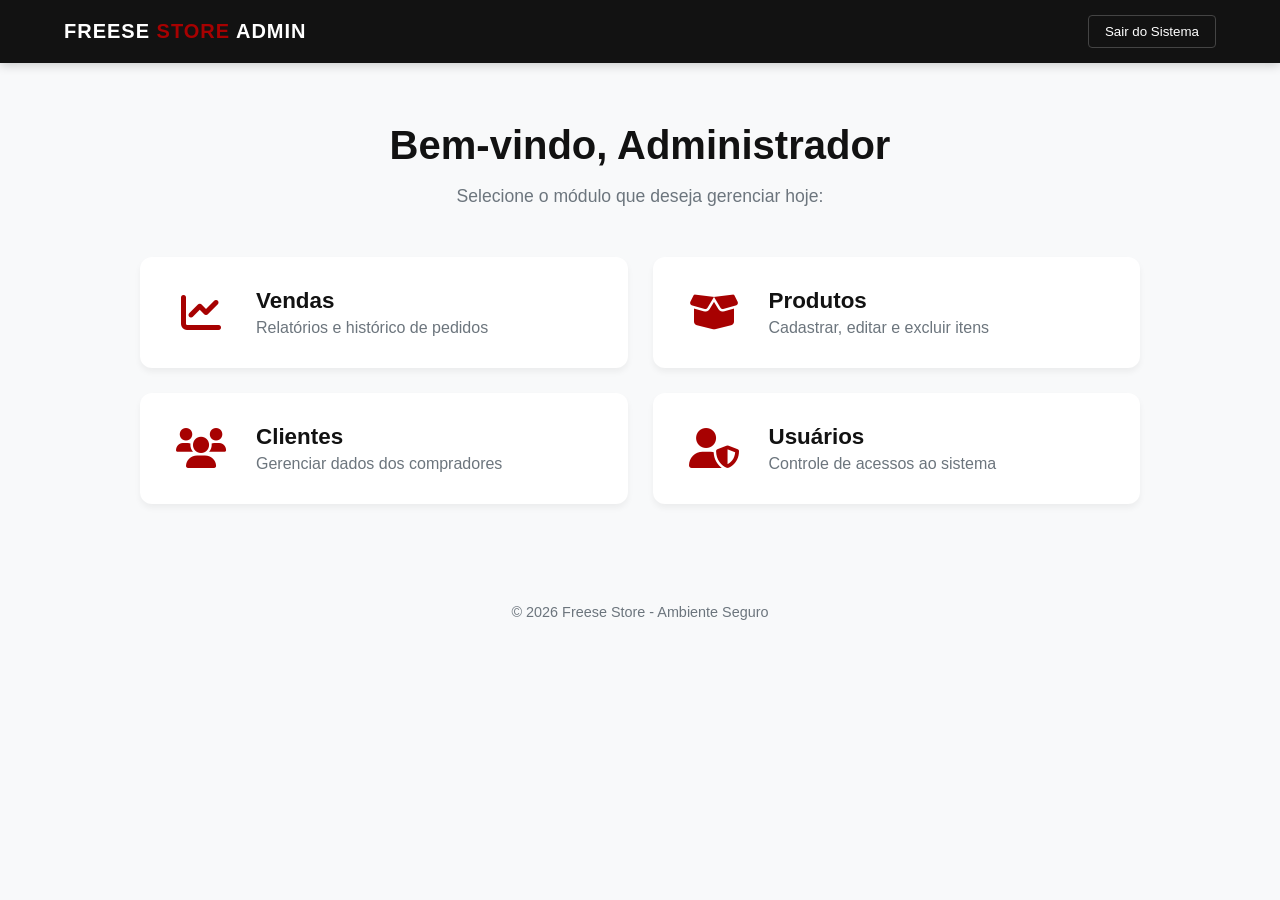
==== front/admin/admin.html @ 4c3542fb "hjksfhkf adsbhf" ====
<!DOCTYPE html>
<html lang="pt-BR">
<head>
    <meta charset="UTF-8">
    <meta name="viewport" content="width=device-width, initial-scale=1.0">
    <title>Painel de Controle - Freese Store</title>
    <link rel="stylesheet" href="/front/admin/admin.css">
    <link rel="stylesheet" href="https://cdnjs.cloudflare.com/ajax/libs/font-awesome/6.0.0/css/all.min.css">
</head>
<body>

    <header class="hub-header">
        <div class="logo">FREESE <span>STORE</span> ADMIN</div>
        <button onclick="logout()" class="btn-sair">Sair do Sistema</button>
    </header>

    <main class="hub-container">
        <div class="hub-intro">
            <h1>Bem-vindo, Administrador</h1>
            <p>Selecione o módulo que deseja gerenciar hoje:</p>
        </div>

        <div class="hub-grid">
            <a href="vendas/vendas.html" class="hub-card">
                <i class="fas fa-chart-line"></i>
                <div class="hub-info">
                    <h3>Vendas</h3>
                    <p>Relatórios e histórico de pedidos</p>
                </div>
            </a>

            <a href="produtos/produtos.html" class="hub-card">
                <i class="fas fa-box-open"></i>
                <div class="hub-info">
                    <h3>Produtos</h3>
                    <p>Cadastrar, editar e excluir itens</p>
                </div>
            </a>

            <a href="clientes/clientes.html" class="hub-card">
                <i class="fas fa-users"></i>
                <div class="hub-info">
                    <h3>Clientes</h3>
                    <p>Gerenciar dados dos compradores</p>
                </div>
            </a>

            <a href="usuarios/usuarios.html" class="hub-card">
                <i class="fas fa-user-shield"></i>
                <div class="hub-info">
                    <h3>Usuários</h3>
                    <p>Controle de acessos ao sistema</p>
                </div>
            </a>
        </div>
    </main>

    <footer class="hub-footer">
        © 2026 Freese Store - Ambiente Seguro
    </footer>

</body>
</html>
---- front/admin/admin.css ----
:root {
    --primary: #a70101;
    --dark: #121212;
    --light-bg: #f8f9fa;
    --white: #ffffff;
    --text-muted: #6c757d;
}

body {
    margin: 0;
    font-family: 'Segoe UI', Arial, sans-serif;
    background-color: var(--light-bg);
    color: var(--dark);
}

/* Header */
.hub-header {
    background-color: var(--dark);
    color: var(--white);
    padding: 15px 5%;
    display: flex;
    justify-content: space-between;
    align-items: center;
    box-shadow: 0 2px 10px rgba(0,0,0,0.2);
}

.logo {
    font-size: 20px;
    font-weight: 900;
    letter-spacing: 1px;
}

.logo span { color: var(--primary); }

.btn-sair {
    background: transparent;
    border: 1px solid #444;
    color: white;
    padding: 8px 16px;
    border-radius: 4px;
    cursor: pointer;
    transition: 0.3s;
}

.btn-sair:hover { background: #333; }

/* Container */
.hub-container {
    max-width: 1000px;
    margin: 60px auto;
    padding: 0 20px;
}

.hub-intro {
    text-align: center;
    margin-bottom: 50px;
}

.hub-intro h1 { font-size: 2.5rem; margin-bottom: 10px; }
.hub-intro p { color: var(--text-muted); font-size: 1.1rem; }

/* Grid de Cards */
.hub-grid {
    display: grid;
    grid-template-columns: repeat(auto-fit, minmax(450px, 1fr));
    gap: 25px;
}

.hub-card {
    background: var(--white);
    text-decoration: none;
    color: inherit;
    display: flex;
    align-items: center;
    padding: 30px;
    border-radius: 12px;
    box-shadow: 0 4px 6px rgba(0,0,0,0.05);
    transition: all 0.3s ease;
    border: 1px solid transparent;
}

.hub-card i {
    font-size: 40px;
    color: var(--primary);
    margin-right: 25px;
    width: 60px;
    text-align: center;
}

.hub-card h3 {
    margin: 0 0 5px 0;
    font-size: 1.4rem;
}

.hub-card p {
    margin: 0;
    color: var(--text-muted);
}

.hub-card:hover {
    transform: translateY(-5px);
    box-shadow: 0 10px 20px rgba(167, 1, 1, 0.1);
    border-color: rgba(167, 1, 1, 0.3);
}

/* Footer */
.hub-footer {
    text-align: center;
    padding: 40px;
    color: var(--text-muted);
    font-size: 0.9rem;
}

/* Ajuste Responsivo */
@media (max-width: 600px) {
    .hub-grid { grid-template-columns: 1fr; }
}
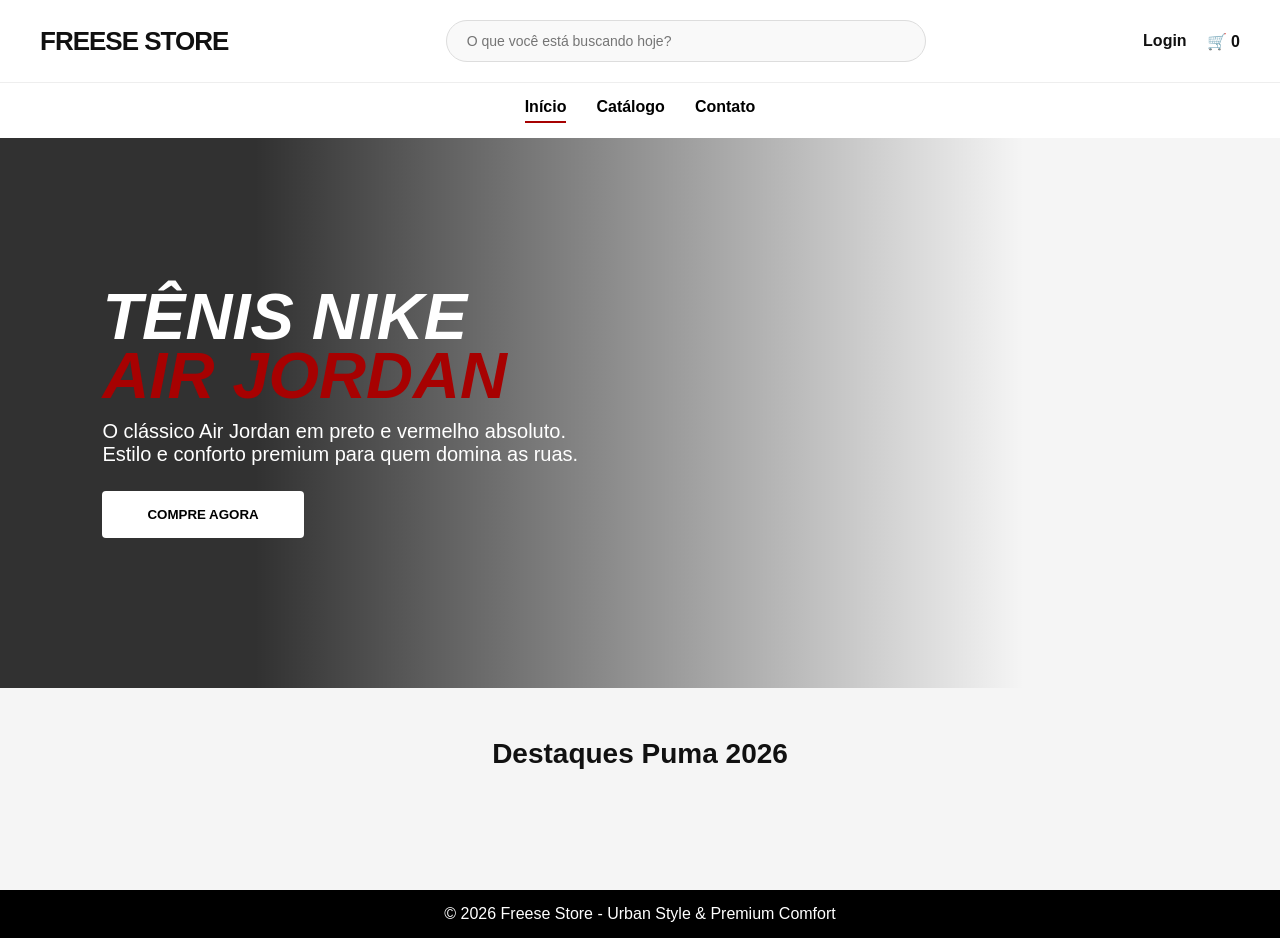
==== commit b2d250b3: "atualizaçao" ====
--- a/front/admin/admin.html
+++ b/front/admin/admin.html
@@ -4,7 +4,7 @@
     <meta charset="UTF-8">
     <meta name="viewport" content="width=device-width, initial-scale=1.0">
     <title>Painel de Controle - Freese Store</title>
-    <link rel="stylesheet" href="/front/admin/admin.css">
+    <link rel="stylesheet" href="admin.css">
     <link rel="stylesheet" href="https://cdnjs.cloudflare.com/ajax/libs/font-awesome/6.0.0/css/all.min.css">
 </head>
 <body>
@@ -14,6 +14,13 @@
         <button onclick="logout()" class="btn-sair">Sair do Sistema</button>
     </header>
 
+    <section class="admin-banner">
+        <div class="banner-content">
+            <h2>MENTALIDADE CAMPEÃ, EXECUÇÃO DE ELITE.</h2>
+            <p>A vitória da Freese Store começa na nossa gestão.</p>
+        </div>
+    </section>
+
     <main class="hub-container">
         <div class="hub-intro">
             <h1>Bem-vindo, Administrador</h1>
@@ -21,7 +28,7 @@
         </div>
 
         <div class="hub-grid">
-            <a href="vendas/vendas.html" class="hub-card">
+            <a href="/front/vendas/vendas.html" class="hub-card">
                 <i class="fas fa-chart-line"></i>
                 <div class="hub-info">
                     <h3>Vendas</h3>
@@ -29,7 +36,7 @@
                 </div>
             </a>
 
-            <a href="produtos/produtos.html" class="hub-card">
+            <a href="/front/produtos/produtos.html" class="hub-card">
                 <i class="fas fa-box-open"></i>
                 <div class="hub-info">
                     <h3>Produtos</h3>
@@ -37,15 +44,7 @@
                 </div>
             </a>
 
-            <a href="clientes/clientes.html" class="hub-card">
-                <i class="fas fa-users"></i>
-                <div class="hub-info">
-                    <h3>Clientes</h3>
-                    <p>Gerenciar dados dos compradores</p>
-                </div>
-            </a>
-
-            <a href="usuarios/usuarios.html" class="hub-card">
+            <a href="/front/usuarios/usuarios.html" class="hub-card">
                 <i class="fas fa-user-shield"></i>
                 <div class="hub-info">
                     <h3>Usuários</h3>
@@ -59,5 +58,21 @@
         © 2026 Freese Store - Ambiente Seguro
     </footer>
 
+    <script>
+        function logout() {
+            if (confirm("Deseja realmente sair do sistema?")) {
+                localStorage.removeItem("usuarioAtivo");
+                localStorage.removeItem("carrinho");
+                window.location.href = "/front/index.html";
+            }
+        }
+
+        const usuario = JSON.parse(localStorage.getItem("usuarioAtivo"));
+
+        if (!usuario || usuario.tipo !== "adm") {
+            window.location.href = "/front/index.html";
+        }
+    </script>
+
 </body>
 </html>
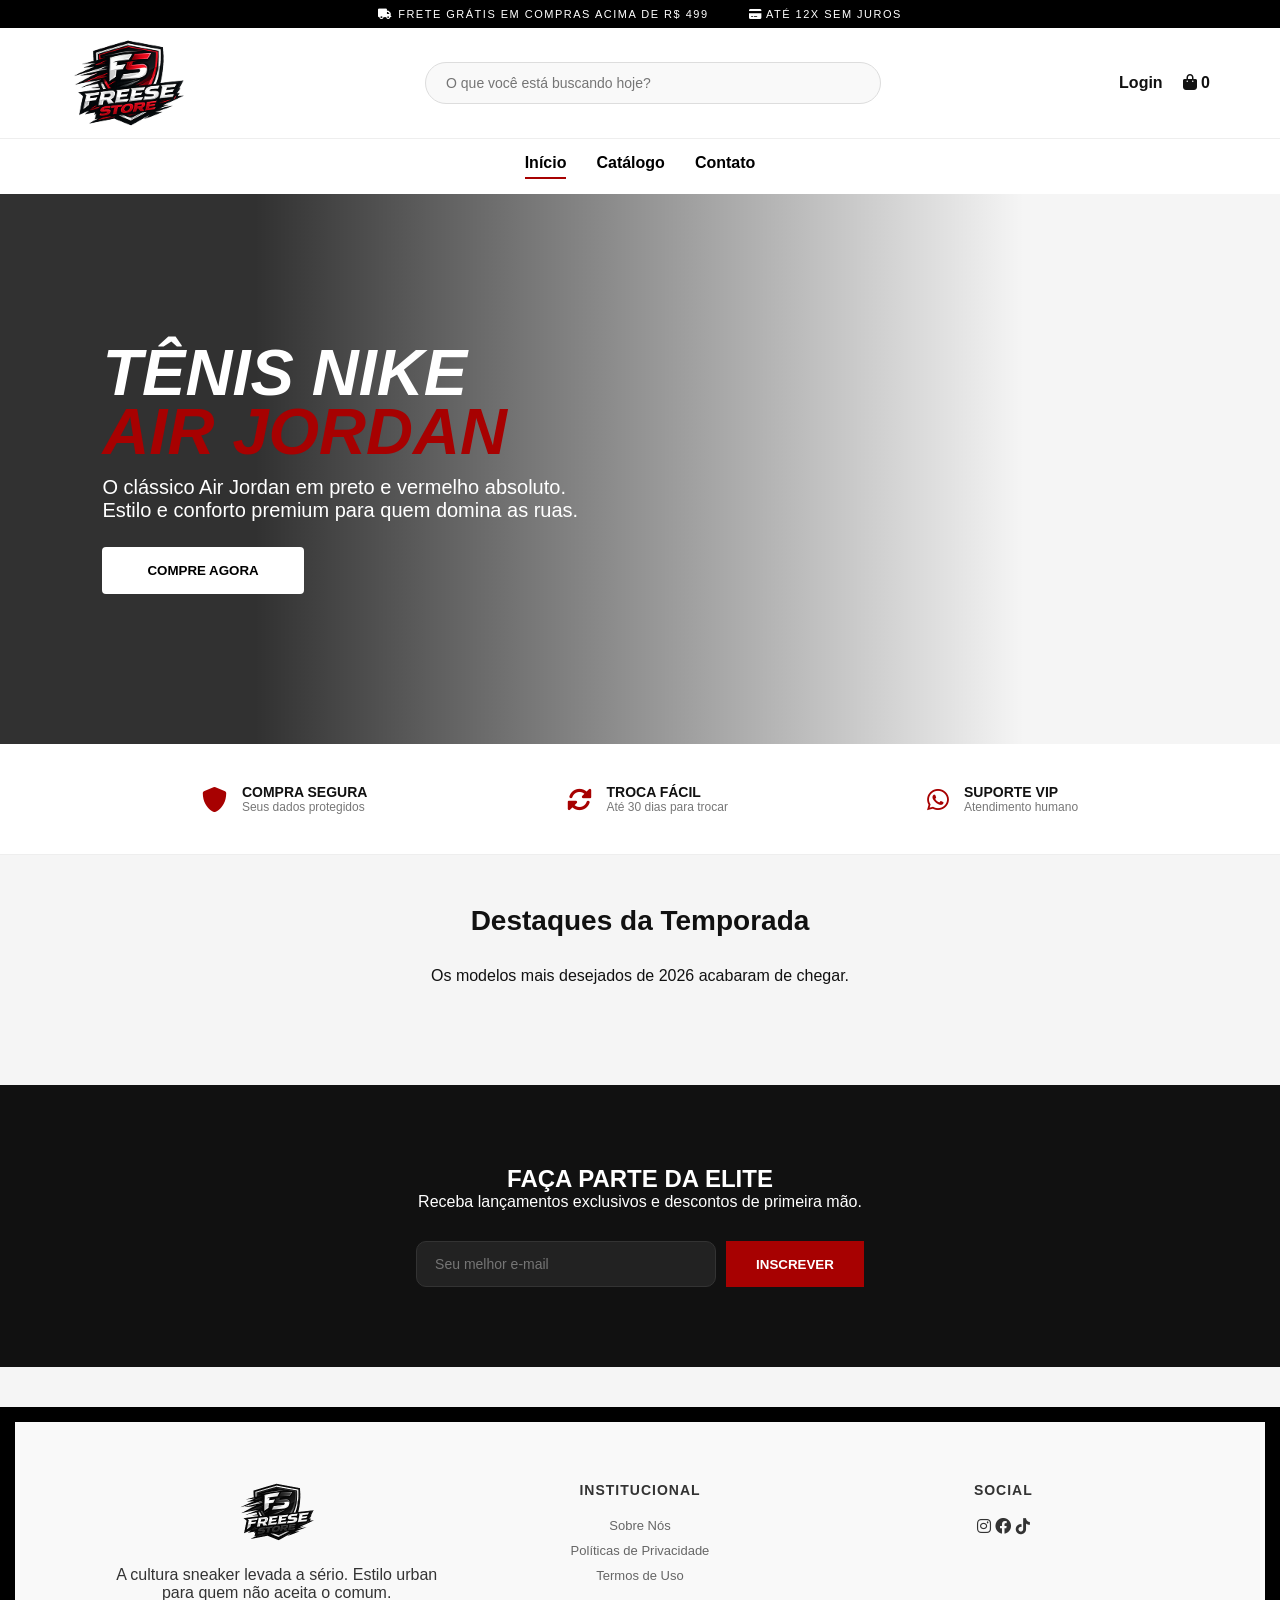
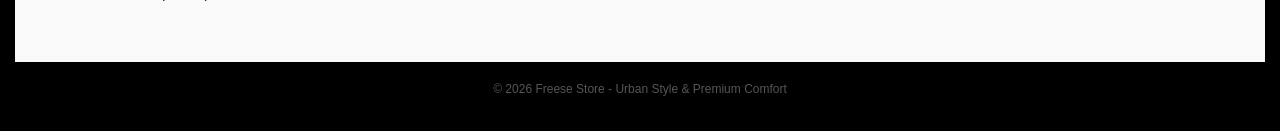
==== commit 9a1542f4: "logo" ====
--- a/front/admin/admin.html
+++ b/front/admin/admin.html
@@ -1,5 +1,6 @@
 <!DOCTYPE html>
 <html lang="pt-BR">
+
 <head>
     <meta charset="UTF-8">
     <meta name="viewport" content="width=device-width, initial-scale=1.0">
@@ -7,13 +8,22 @@
     <link rel="stylesheet" href="admin.css">
     <link rel="stylesheet" href="https://cdnjs.cloudflare.com/ajax/libs/font-awesome/6.0.0/css/all.min.css">
 </head>
+
 <body>
+<header class="header">
+    <div class="header-container">
+        <div class="logo">
+            <img src="/front/midias/freese2.png" alt="Freese Store">
+        </div>
 
-    <header class="hub-header">
-        <div class="logo">FREESE <span>STORE</span> ADMIN</div>
-        <button onclick="logout()" class="btn-sair">Sair do Sistema</button>
-    </header>
-
+        <div class="nav-actions">
+            <button onclick="logout()" class="btn-sair">
+                <i class="fas fa-sign-out-alt"></i> 
+                <span>Sair do Sistema</span>
+            </button>
+        </div>
+    </div>
+</header>
     <section class="admin-banner">
         <div class="banner-content">
             <h2>MENTALIDADE CAMPEÃ, EXECUÇÃO DE ELITE.</h2>
@@ -75,4 +85,5 @@
     </script>
 
 </body>
+
 </html>
--- a/front/admin/admin.css
+++ b/front/admin/admin.css
@@ -1,68 +1,177 @@
+/* FREESE STORE - ADMIN PANEL STYLESHEET
+    Tema: Performance & Elite Management
+*/
+
 :root {
     --primary: #a70101;
+    --primary-dark: #7a0101;
     --dark: #121212;
-    --light-bg: #f8f9fa;
+    --black: #000000;
+    --light-bg: #f4f4f7;
     --white: #ffffff;
     --text-muted: #6c757d;
+    --shadow-sm: 0 4px 12px rgba(0, 0, 0, 0.05);
+    --shadow-md: 0 8px 25px rgba(0, 0, 0, 0.1);
+    --transition: all 0.3s cubic-bezier(0.4, 0, 0.2, 1);
+}
+
+* {
+    box-sizing: border-box;
 }
 
 body {
     margin: 0;
-    font-family: 'Segoe UI', Arial, sans-serif;
+    font-family: 'Segoe UI', system-ui, -apple-system, sans-serif;
     background-color: var(--light-bg);
     color: var(--dark);
-}
-
-/* Header */
-.hub-header {
-    background-color: var(--dark);
-    color: var(--white);
-    padding: 15px 5%;
-    display: flex;
-    justify-content: space-between;
-    align-items: center;
-    box-shadow: 0 2px 10px rgba(0,0,0,0.2);
-}
-
-.logo {
-    font-size: 20px;
-    font-weight: 900;
-    letter-spacing: 1px;
-}
-
-.logo span { color: var(--primary); }
-
+    line-height: 1.6;
+}
+/* --- HEADER REVISADO (EQUILIBRADO) --- */
+.header {
+    background: #ffffff;
+    height: 80px;
+    display: flex;
+    align-items: center;
+    position: sticky;
+    top: 0;
+    z-index: 1000;
+    box-shadow: 0 2px 10px rgba(0, 0, 0, 0.1);
+    border-bottom: 2px solid var(--primary); /* Linha fina vermelha para identidade */
+}
+
+.header-container {
+    width: 100%;
+    max-width: 1300px; /* Um pouco mais largo para respirar */
+    margin: 0 auto;
+    padding: 0 30px;
+    display: flex;
+    justify-content: space-between; /* Logo na esquerda, botão na direita */
+    align-items: center;
+}
+
+.logo img {
+    height: 60px; /* Logo com tamanho de destaque */
+    width: auto;
+    filter: drop-shadow(0px 2px 4px rgba(0,0,0,0.1));
+    transition: transform 0.3s ease;
+}
+
+.logo img:hover {
+    transform: scale(1.05);
+}
+
+/* BOTÃO SAIR - MAIS DISCRETO E MODERNO */
 .btn-sair {
     background: transparent;
-    border: 1px solid #444;
+    color: var(--dark);
+    border: 2px solid var(--dark);
+    padding: 8px 20px;
+    border-radius: 6px;
+    font-size: 0.85rem;
+    font-weight: 700;
+    text-transform: uppercase;
+    cursor: pointer;
+    display: flex;
+    align-items: center;
+    gap: 10px;
+    transition: all 0.3s ease;
+}
+
+.btn-sair i {
+    font-size: 1.1rem;
+}
+
+.btn-sair:hover {
+    background: var(--primary);
+    border-color: var(--primary);
+    color: #fff;
+    box-shadow: 0 4px 12px rgba(167, 1, 1, 0.2);
+}
+
+/* Ajuste para o Banner não colar no Header fixo */
+.admin-banner {
+    margin-top: 0; 
+}
+
+/* Responsividade */
+@media (max-width: 768px) {
+    .header { height: 70px; }
+    .header-container { padding: 0 20px; }
+    .logo img { height: 45px; }
+    .btn-sair span { display: none; } /* No celular mostra só o ícone */
+    .btn-sair { padding: 10px; }
+}
+/* --- BANNER NIKE STYLE --- */
+.admin-banner {
+    position: relative;
+    height: 550px;
+    display: flex;
+    align-items: center;
+    justify-content: center;
+    text-align: center;
     color: white;
-    padding: 8px 16px;
-    border-radius: 4px;
-    cursor: pointer;
-    transition: 0.3s;
-}
-
-.btn-sair:hover { background: #333; }
-
-/* Container */
+    background: linear-gradient(rgba(0, 0, 0, 0.5), rgba(0, 0, 0, 0.7)), 
+                url('https://images.unsplash.com/photo-1461896836934-ffe607ba8211?w=1200&auto=format&fit=crop&q=80');
+    background-size: cover;
+    background-position: center;
+    background-attachment: fixed;
+}
+
+.banner-content h2 {
+    font-size: clamp(2rem, 5vw, 4rem); /* Responsivo automaticamente */
+    margin: 0;
+    text-transform: uppercase;
+    font-weight: 900;
+    font-style: italic;
+    letter-spacing: -2px;
+    line-height: 0.9;
+    text-shadow: 0 10px 30px rgba(0,0,0,0.5);
+}
+
+.banner-content p {
+    font-size: 1.1rem;
+    opacity: 0.9;
+    margin-top: 20px;
+    text-transform: uppercase;
+    letter-spacing: 4px;
+    font-weight: 400;
+}
+
+/* --- HUB CONTAINER & CARDS --- */
 .hub-container {
-    max-width: 1000px;
-    margin: 60px auto;
+    max-width: 1100px;
+    margin: -60px auto 60px; /* Sobrepõe o banner levemente */
     padding: 0 20px;
+    position: relative;
+    z-index: 10;
 }
 
 .hub-intro {
     text-align: center;
-    margin-bottom: 50px;
-}
-
-.hub-intro h1 { font-size: 2.5rem; margin-bottom: 10px; }
-.hub-intro p { color: var(--text-muted); font-size: 1.1rem; }
-
-/* Grid de Cards */
+    margin-bottom: 40px;
+    background: var(--white);
+    padding: 35px;
+    border-radius: 12px;
+    box-shadow: var(--shadow-md);
+}
+
+.hub-intro h1 { 
+    font-size: 1.8rem; 
+    margin: 0 0 10px 0; 
+    font-weight: 800; 
+    color: var(--black);
+}
+
+.hub-intro p { 
+    color: var(--text-muted); 
+    font-size: 1rem; 
+    margin: 0;
+}
+
+/* GRID DE CARDS */
 .hub-grid {
     display: grid;
-    grid-template-columns: repeat(auto-fit, minmax(450px, 1fr));
+    grid-template-columns: repeat(auto-fit, minmax(300px, 1fr));
     gap: 25px;
 }
 
@@ -73,45 +182,66 @@
     display: flex;
     align-items: center;
     padding: 30px;
-    border-radius: 12px;
-    box-shadow: 0 4px 6px rgba(0,0,0,0.05);
-    transition: all 0.3s ease;
-    border: 1px solid transparent;
+    border-radius: 8px;
+    box-shadow: var(--shadow-sm);
+    transition: var(--transition);
+    border: 1px solid rgba(0,0,0,0.03);
 }
 
 .hub-card i {
     font-size: 40px;
     color: var(--primary);
     margin-right: 25px;
-    width: 60px;
-    text-align: center;
+    min-width: 60px;
+    text-align: center;
+    transition: var(--transition);
 }
 
 .hub-card h3 {
     margin: 0 0 5px 0;
-    font-size: 1.4rem;
+    font-size: 1.2rem;
+    text-transform: uppercase;
+    font-weight: 700;
+    color: var(--black);
 }
 
 .hub-card p {
     margin: 0;
-    color: var(--text-muted);
-}
-
-.hub-card:hover {
-    transform: translateY(-5px);
-    box-shadow: 0 10px 20px rgba(167, 1, 1, 0.1);
-    border-color: rgba(167, 1, 1, 0.3);
-}
-
-/* Footer */
-.hub-footer {
-    text-align: center;
-    padding: 40px;
     color: var(--text-muted);
     font-size: 0.9rem;
 }
 
-/* Ajuste Responsivo */
-@media (max-width: 600px) {
+.hub-card:hover {
+    transform: translateY(-8px);
+    box-shadow: 0 20px 40px rgba(0, 0, 0, 0.12);
+    border-color: var(--primary);
+}
+
+.hub-card:hover i {
+    transform: scale(1.1);
+    color: var(--black);
+}
+
+/* --- FOOTER --- */
+.hub-footer {
+    text-align: center;
+    padding: 60px 20px;
+    color: var(--text-muted);
+    font-size: 0.85rem;
+    font-weight: 500;
+    letter-spacing: 1px;
+    text-transform: uppercase;
+}
+
+/* --- RESPONSIVIDADE --- */
+@media (max-width: 768px) {
+    .header-container { padding: 0 20px; }
+    .btn-sair span { display: none; } /* Mobile: apenas o ícone */
+    .btn-sair { padding: 12px; border-radius: 12px; }
+    
+    .admin-banner { height: 400px; background-attachment: scroll; }
+    .banner-content h2 { font-size: 2.2rem; }
+    
+    .hub-container { margin-top: -40px; }
     .hub-grid { grid-template-columns: 1fr; }
 }
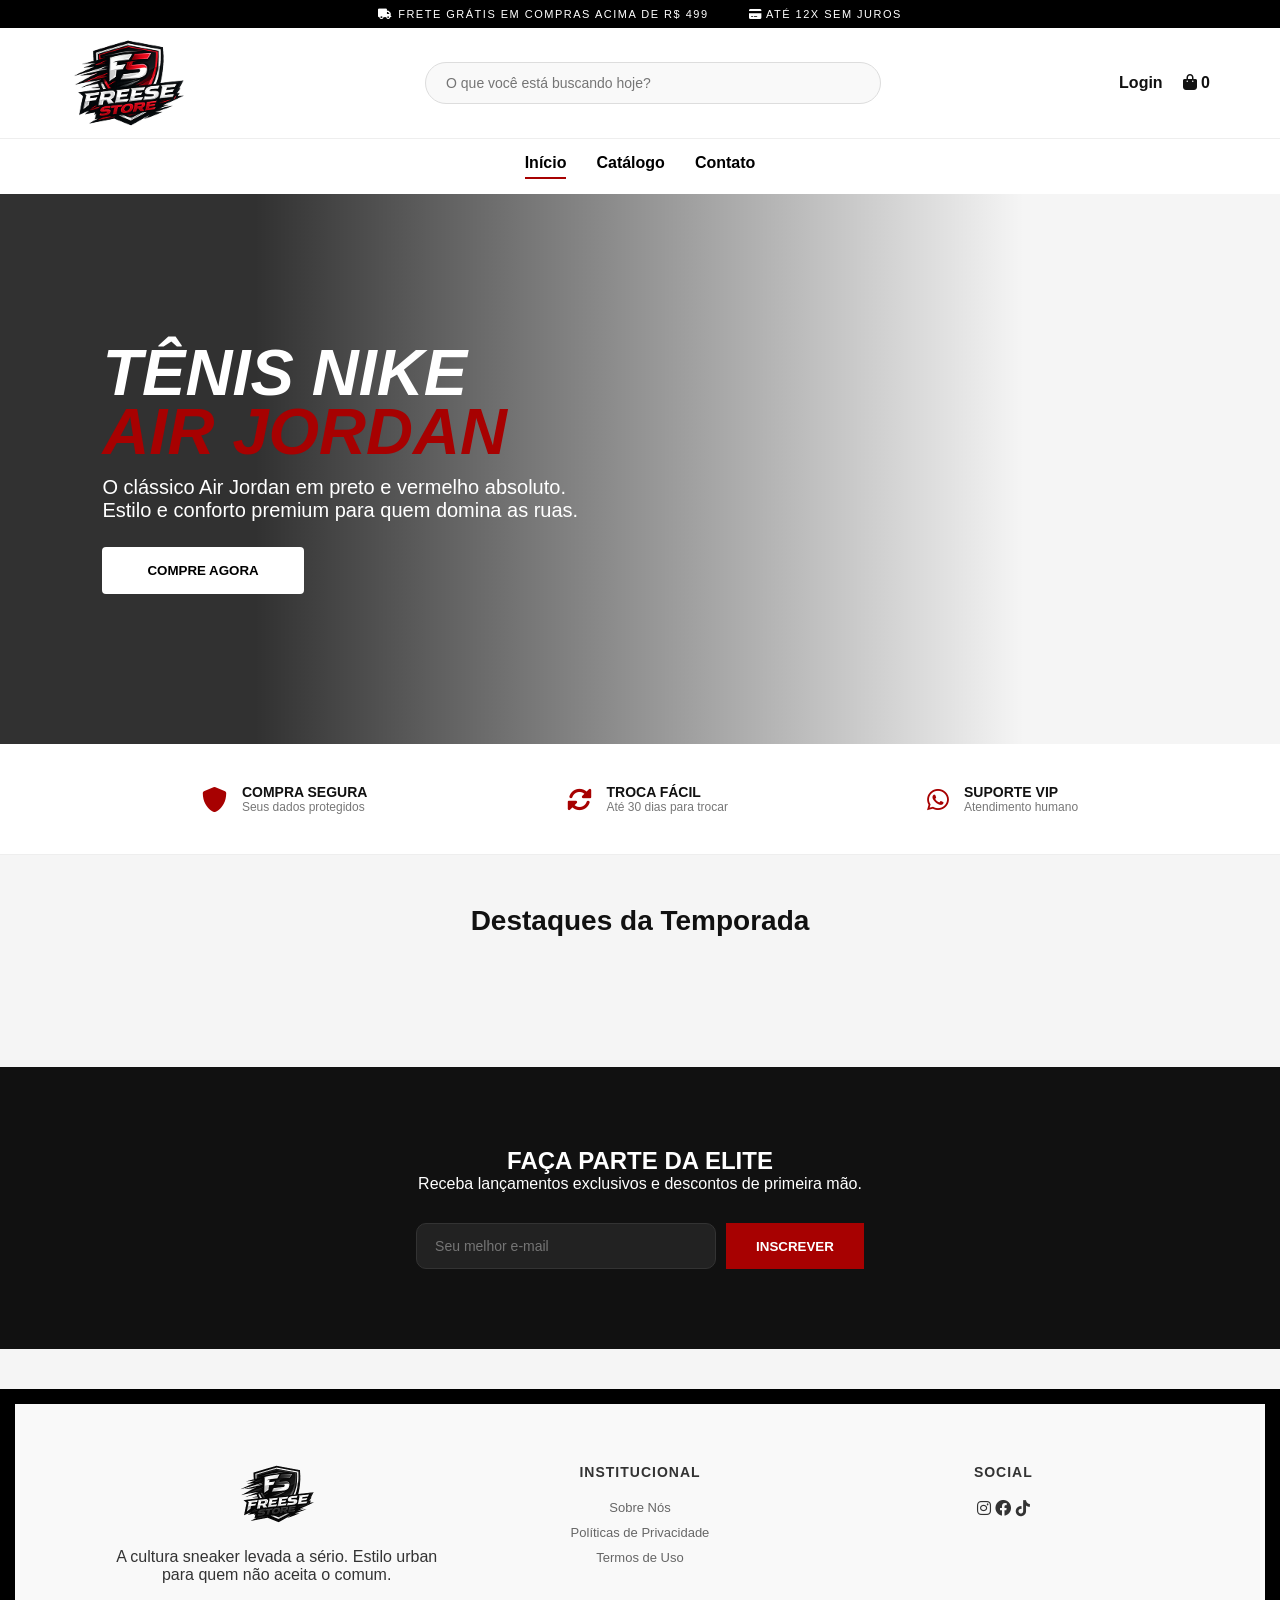
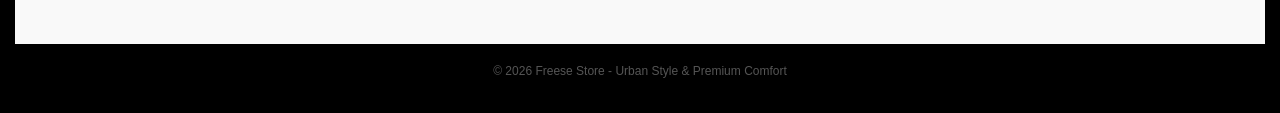
==== commit 86420199: "fdbdbfdbfd" ====
--- a/front/admin/admin.html
+++ b/front/admin/admin.html
@@ -83,6 +83,7 @@
             window.location.href = "/front/index.html";
         }
     </script>
+<script src="/front/supabase.js" defer></script>
 
 </body>
 
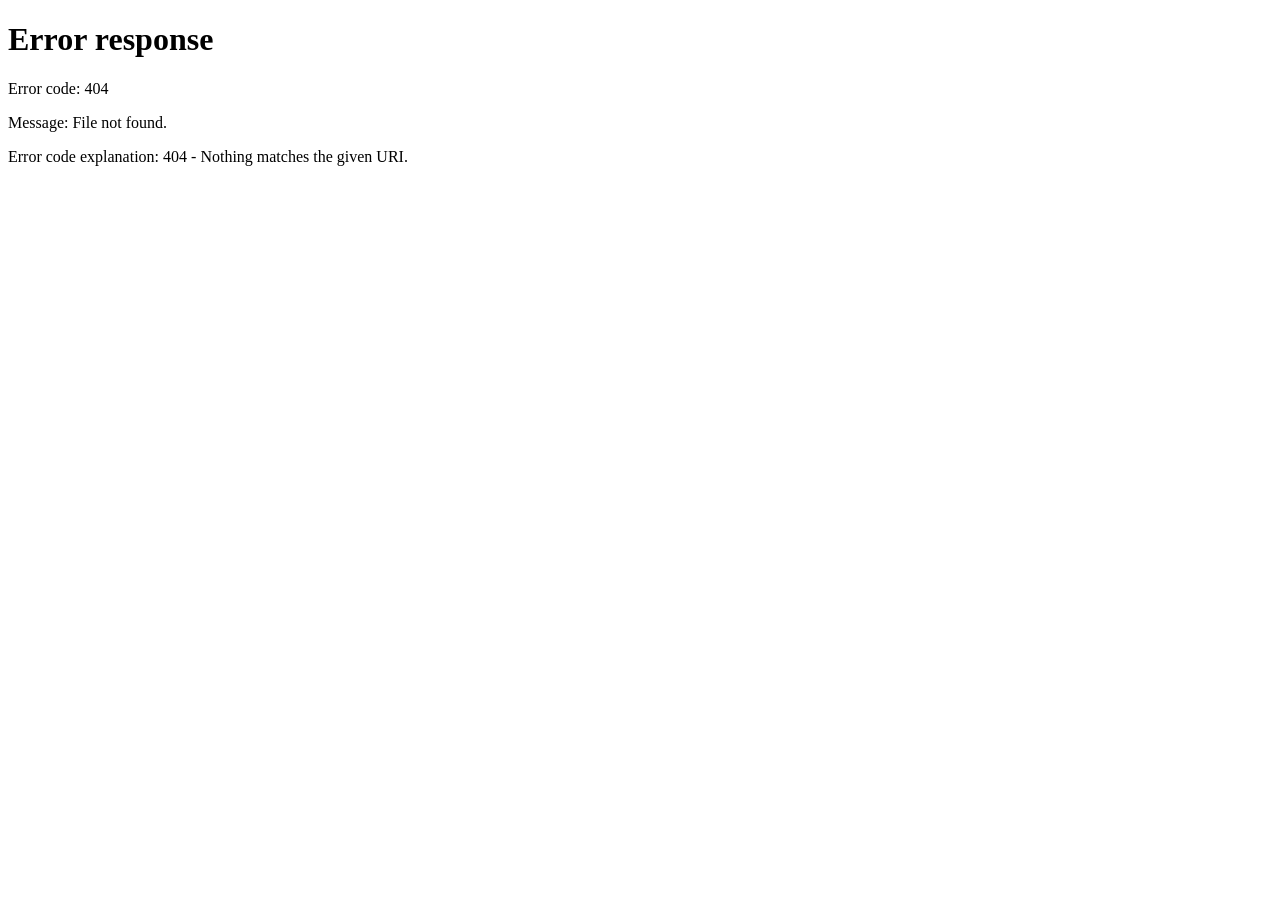
==== commit 94a10a61: "atualizaçao tudo" ====
--- a/front/admin/admin.html
+++ b/front/admin/admin.html
@@ -13,7 +13,7 @@
 <header class="header">
     <div class="header-container">
         <div class="logo">
-            <img src="/front/midias/freese2.png" alt="Freese Store">
+            <img src="/midias/freese2.png" alt="Freese Store">
         </div>
 
         <div class="nav-actions">
@@ -38,7 +38,7 @@
         </div>
 
         <div class="hub-grid">
-            <a href="/front/vendas/vendas.html" class="hub-card">
+            <a href="/vendas/vendas.html" class="hub-card">
                 <i class="fas fa-chart-line"></i>
                 <div class="hub-info">
                     <h3>Vendas</h3>
@@ -46,7 +46,7 @@
                 </div>
             </a>
 
-            <a href="/front/produtos/produtos.html" class="hub-card">
+            <a href="/produtos/produtos.html" class="hub-card">
                 <i class="fas fa-box-open"></i>
                 <div class="hub-info">
                     <h3>Produtos</h3>
@@ -54,7 +54,7 @@
                 </div>
             </a>
 
-            <a href="/front/usuarios/usuarios.html" class="hub-card">
+            <a href="/usuarios/usuarios.html" class="hub-card">
                 <i class="fas fa-user-shield"></i>
                 <div class="hub-info">
                     <h3>Usuários</h3>
@@ -73,17 +73,16 @@
             if (confirm("Deseja realmente sair do sistema?")) {
                 localStorage.removeItem("usuarioAtivo");
                 localStorage.removeItem("carrinho");
-                window.location.href = "/front/index.html";
+                window.location.href = "/index.html";
             }
         }
 
         const usuario = JSON.parse(localStorage.getItem("usuarioAtivo"));
 
         if (!usuario || usuario.tipo !== "adm") {
-            window.location.href = "/front/index.html";
+            window.location.href = "/index.html";
         }
     </script>
-<script src="/front/supabase.js" defer></script>
 
 </body>
 
